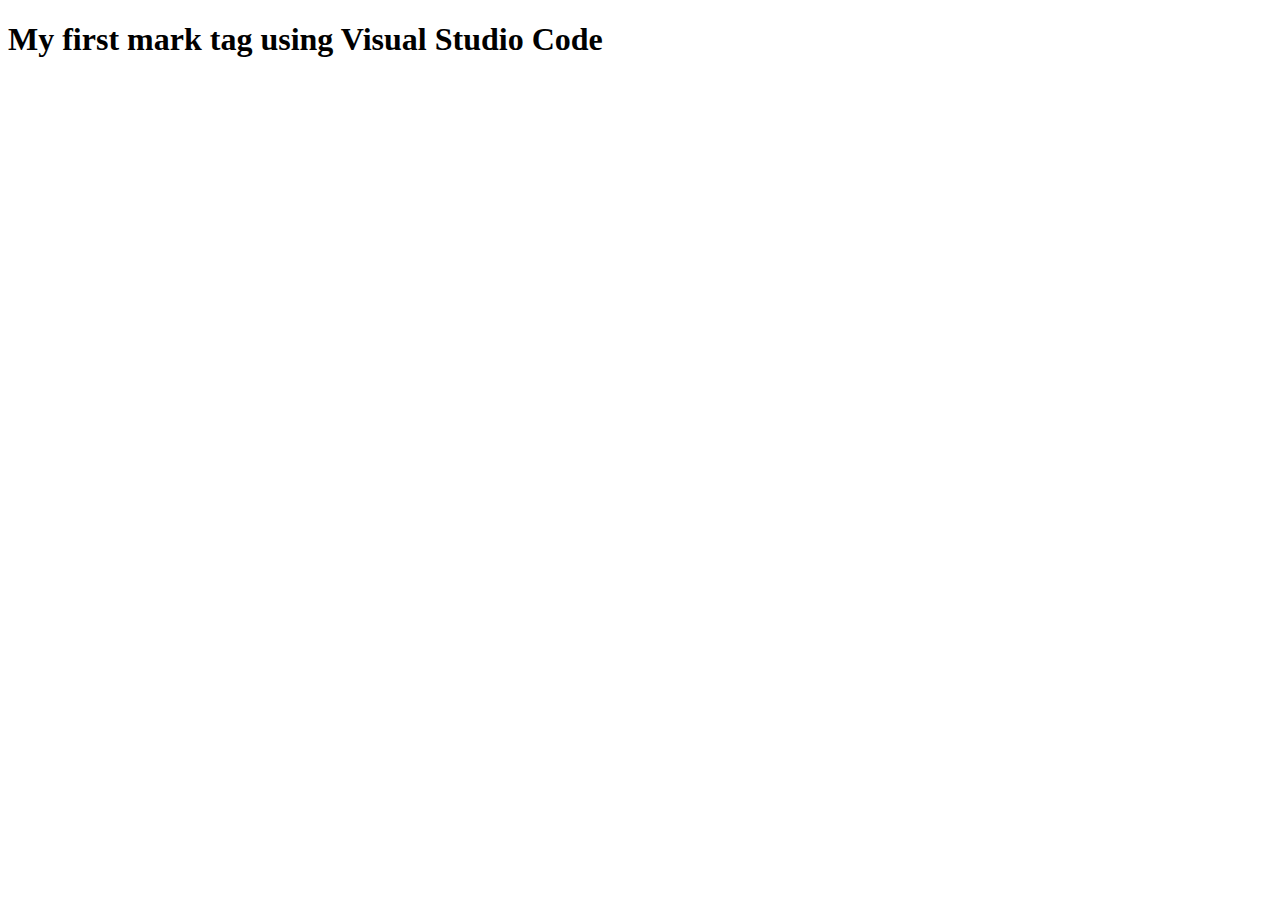
==== index.html @ e1829d19 "Create index.html" ====
<!DOCTYPE html>
<html lang="en">
<head>
    <meta charset="UTF-8">
    <meta http-equiv="X-UA-Compatible" content="IE=edge">
    <meta name="viewport" content="width=device-width, initial-scale=1.0">
    <title>Document</title>
</head>
<body>
    <h1>My first mark tag using Visual Studio Code</h1>
</body>
</html>
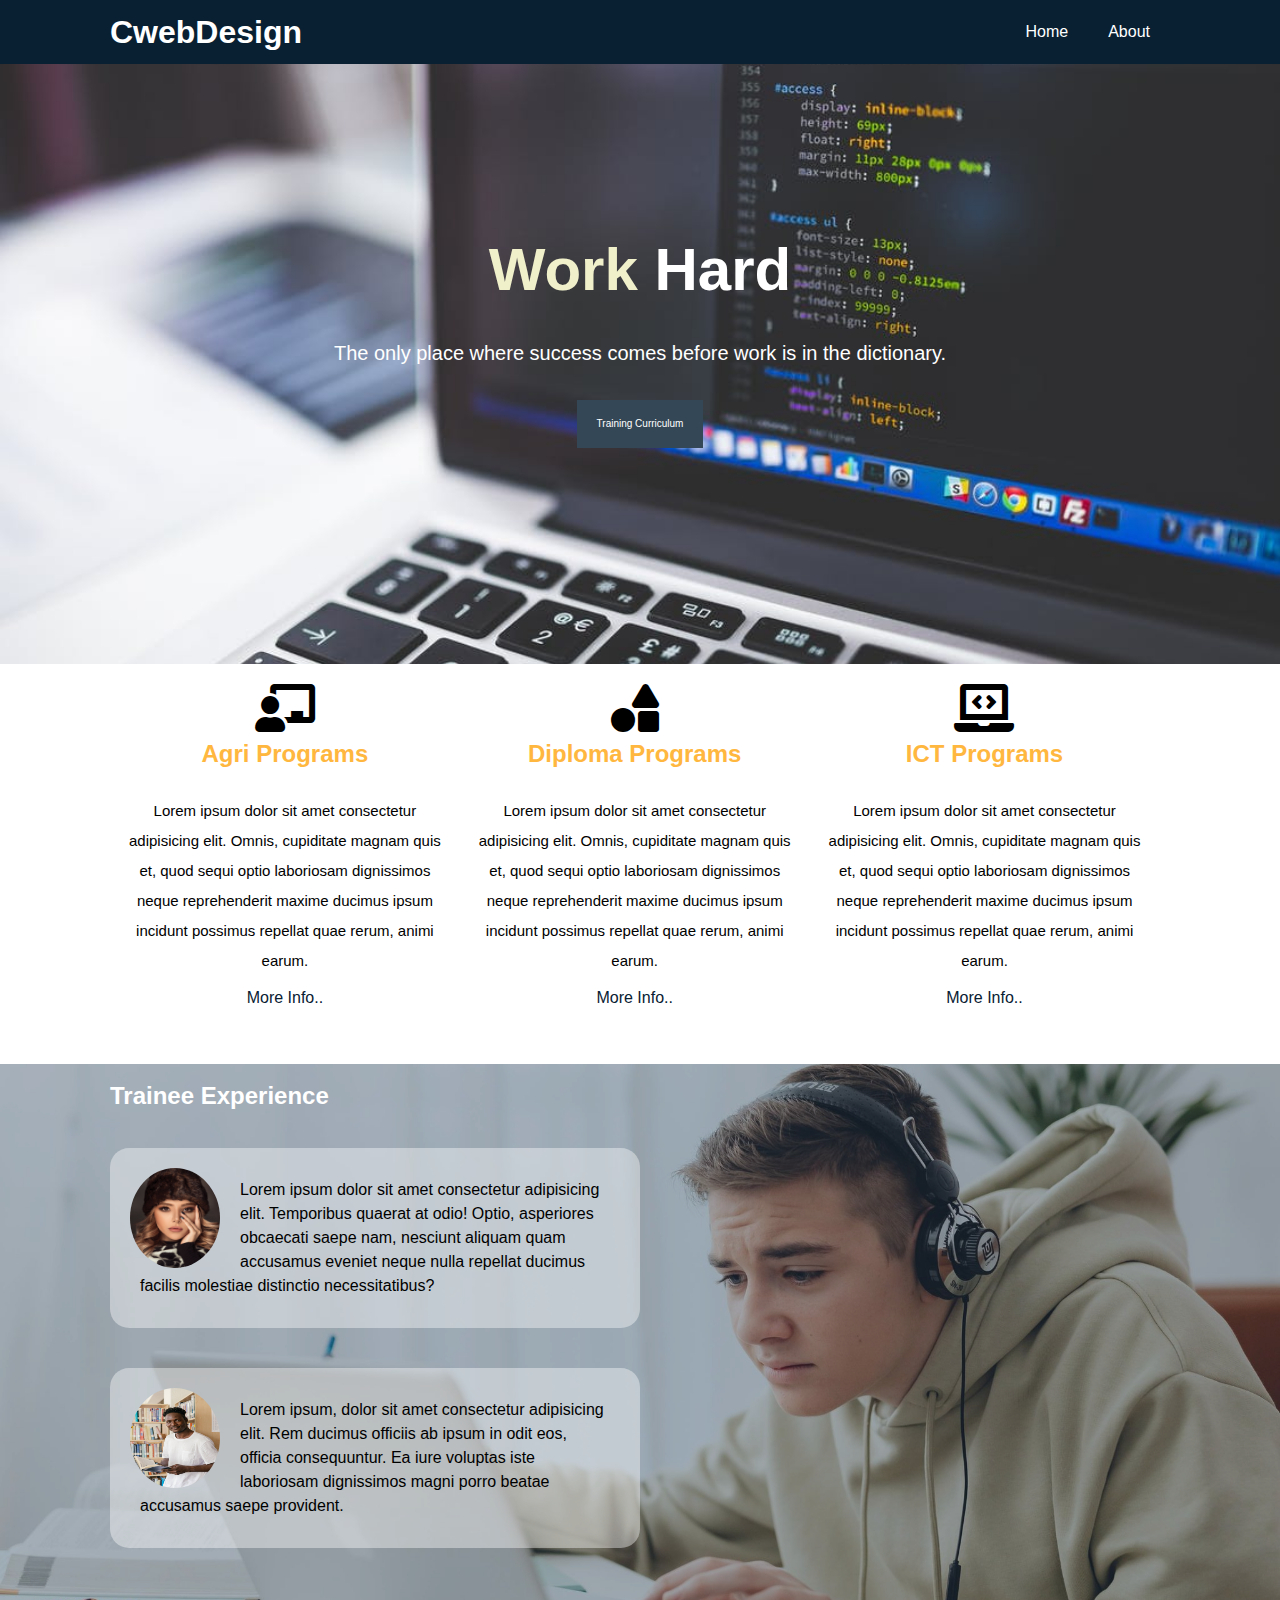
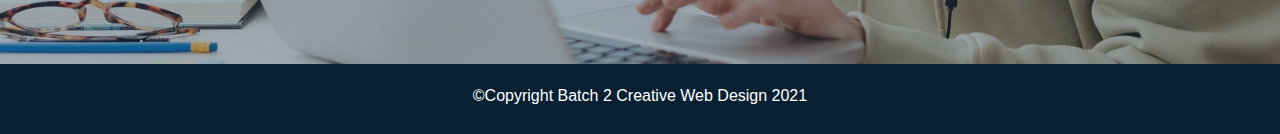
==== commit f26ce1cd: "CwDesign" ====
--- a/index.html
+++ b/index.html
@@ -4,9 +4,75 @@
     <meta charset="UTF-8">
     <meta http-equiv="X-UA-Compatible" content="IE=edge">
     <meta name="viewport" content="width=device-width, initial-scale=1.0">
-    <title>Document</title>
+    <link rel="stylesheet" href="/css/style.css">
+    <link rel="stylesheet" href="https://cdnjs.cloudflare.com/ajax/libs/font-awesome/5.15.4/css/all.min.css">
+    <title>CWD &copy;Training</title>
 </head>
 <body>
-    <h1>My first mark tag using Visual Studio Code</h1>
+    <!-- Navigation Structure -->
+    <header> <!-- header --> 
+        <nav id="navbar"> <!-- navigation -->
+            <div class="container">
+            <h1>CwebDesign</h1> <!-- logo -->
+            <ul> <!-- menu -->
+                <li><a class="active" href="index.html">Home</a></li>
+                <li><a href="about.html">About</a></li>
+            </ul>
+            </div>
+        </nav>
+    <!-- hero section -->
+    <section id="hero">
+        <div class="hero-content">
+            <!-- Step 4: Why is it that the text "Hard" is outside the span tag?-->
+            <h1><span class="primary-text">Work</span> Hard</h1>
+            <p class="text-lead">The only place where success comes before work is in the dictionary.</p>
+            <a class="btn" href="about.html">Training Curriculum</a>
+        </div>
+    </section>
+    <!-- about section -->
+    <section id="about">
+        <div class="container">
+            <div class="content-1">
+            <i class="fas fa-chalkboard-teacher fa-3x"></i>
+            <h2>Agri Programs</h2>
+            <p>Lorem ipsum dolor sit amet consectetur adipisicing elit. Omnis, cupiditate magnam quis et, quod sequi optio laboriosam dignissimos neque reprehenderit maxime ducimus ipsum incidunt possimus repellat quae rerum, animi earum.</p>
+            <a class="c-btn" href="#"> More Info..</a>
+            </div>
+            <div class="content-2">
+            <i class="fas fa-shapes fa-3x"></i>
+            <h2>Diploma Programs</h2>
+            <p>Lorem ipsum dolor sit amet consectetur adipisicing elit. Omnis, cupiditate magnam quis et, quod sequi optio laboriosam dignissimos neque reprehenderit maxime ducimus ipsum incidunt possimus repellat quae rerum, animi earum.</p>
+            <a class="c-btn" href="#"> More Info..</a>
+            </div>
+            <div class="content-3">
+            <i class="fas fa-laptop-code fa-3x"></i>
+            <h2>ICT Programs</h2>
+            <p>Lorem ipsum dolor sit amet consectetur adipisicing elit. Omnis, cupiditate magnam quis et, quod sequi optio laboriosam dignissimos neque reprehenderit maxime ducimus ipsum incidunt possimus repellat quae rerum, animi earum.</p>
+            <a class="c-btn" href="#"> More Info..</a>
+            </div>
+        </div>
+    </section>
+    <!-- testimonial section -->
+    <section id="testimonials">
+        <div class="row"> 
+            <div class="container">
+                <h2 class="lead-head">Trainee Experience</h2>
+                <div class="testimonial bg-primary">
+                    <img src="./image/trainee1.jpg" alt="div_image_3">
+                    <p>Lorem ipsum dolor sit amet consectetur adipisicing elit. Temporibus quaerat at odio! Optio, asperiores obcaecati saepe nam, nesciunt aliquam quam accusamus eveniet neque nulla repellat ducimus facilis molestiae distinctio necessitatibus?</p>
+                </div>
+                <div class="testimonial bg-primary">
+                    <img src="./image/trainee2.jpg" alt="div_image_2">
+                    <p>Lorem ipsum, dolor sit amet consectetur adipisicing elit. Rem ducimus officiis ab ipsum in odit eos, officia consequuntur. Ea iure voluptas iste laboriosam dignissimos magni porro beatae accusamus saepe provident.</p>
+                </div>
+            </div>
+        </div>
+    </section>
+    <footer>
+        <div class="container">
+            <p>&copy;Copyright Batch 2 Creative Web Design 2021</p>
+        </div>
+    </footer>
+    </header>
 </body>
 </html>--- a/css/style.css
+++ b/css/style.css
@@ -0,0 +1,211 @@
+/* global setting */
+*{
+    margin: 0;
+    padding: 0;
+    box-sizing: border-box;
+}
+
+/* global styling */
+html,
+body{
+    font-family: 'Segoe UI', Tahoma, Geneva, Verdana, sans-serif;
+    line-height: 1.5em; /* 1em = 2 inches */
+}
+
+.container {
+    margin: auto;
+    max-width: 1100px;
+    overflow: auto;
+    padding: 0 20px;
+}
+/* hero section */
+#hero {
+    background: url("../image/pexels-photo-160107.jpeg") no-repeat center center/ cover;
+    height: 600px;
+}
+
+#hero .hero-content {
+    color: #fff;
+    text-align: center;
+    padding-top: 170px;
+}
+
+#hero .hero-content h1 {
+    font-size: 60px;
+    line-height: 1.2em;
+}
+/* h1 */
+.primary-text {
+    color: #f0f0cb;
+}
+
+/* p1 */
+#hero .hero-content p{
+    padding-bottom: 20px;
+    line-height: 1.7em;
+}
+
+.text-lead{
+    font-size: 20px;
+}
+
+/* a */
+.btn{
+    display: inline-block;
+    font-size: 10px;
+    color: #fff;
+    background: #334756;
+    padding: 12px 20px;
+    border: none;
+    cursor: pointer;
+
+}
+/* hero section ends here */
+
+a {
+    color: #333;
+    text-decoration: none;
+}
+
+h1,
+h2,
+h3 {
+    padding-bottom: 20px;
+}
+
+p {
+    margin: 10px;
+}
+
+/* Navigation */
+#navbar {
+    background: #082032;
+    overflow: auto;
+    color: #fff;
+}
+
+#navbar a{
+    color: #fff;
+}
+
+/* removing the bullets in the list */
+#navbar ul {
+    list-style: none;
+    float: right;
+}
+
+#navbar ul li{
+    float: left;
+}
+
+/* convert anchor link to block elements to apply some padding */
+#navbar ul li a{
+    display: block;
+    padding: 20px;
+}
+
+#navbar h1 {
+    float: left;
+    padding-top: 20px;
+}
+
+#navbar ul li a:hover {
+    background: #334756;
+    color: #ff4c29;
+}
+
+#navbar ul li a:active {
+    background: rgba(255, 255, 255, 0.1);
+}
+
+/* about section */
+#about{
+    height: 400px;
+}
+
+#about p{
+    line-height: 2em;
+}
+
+#about h2{
+    color: #ffb740;
+}
+
+#about i{
+    margin-bottom: 10px;
+}
+
+#about p{
+    line-height: 2em;
+    font-size: 15px;
+}
+
+#about .content-1,
+#about .content-2,
+#about .content-3 {
+    float: left;
+    width: 33%;
+    overflow: hidden;
+    text-align: center;
+    padding-top: 20px;
+}
+
+#about a.c-btn {
+    color: #082032;
+}
+
+#about a.c-btn:hover {
+color: #ffb740;
+}
+/* about section ends here */
+
+/* testimonials section */
+#testimonials {
+    background: url("..//image/bg-testimonial.jpg") no-repeat center center/cover;
+    height: 600px;
+    overflow: hidden;
+}
+
+#testimonials .testimonial img{
+    height: 100px;
+    width: 90px;
+    float: left;
+    margin-right: 20px;
+    border-radius: 50%;
+}
+
+/* adding a color overlay on the background of the about section */
+.row {
+    background: rgba(39, 62, 84, 0.4);
+    overflow: hidden;
+    height: 600px;
+    z-index: 2;
+}
+
+/* h2 */
+#testimonials .lead-head {
+    color: #fff;
+    padding-top: 20px;
+    margin-bottom: 20px;
+}
+
+#testimonials .bg-primary {
+    background-color: rgba(255, 255, 255, 0.4);
+}
+
+#testimonials .testimonial {
+    padding: 20px;
+    width: 50%;
+    margin-bottom: 40px;
+    border-radius: 1.2em;
+}
+
+/* footer */
+footer{
+    background: #082032;
+    height: 70px;
+    overflow: auto;
+    color: #fff;
+    padding: 10px;
+    text-align: center;
+}